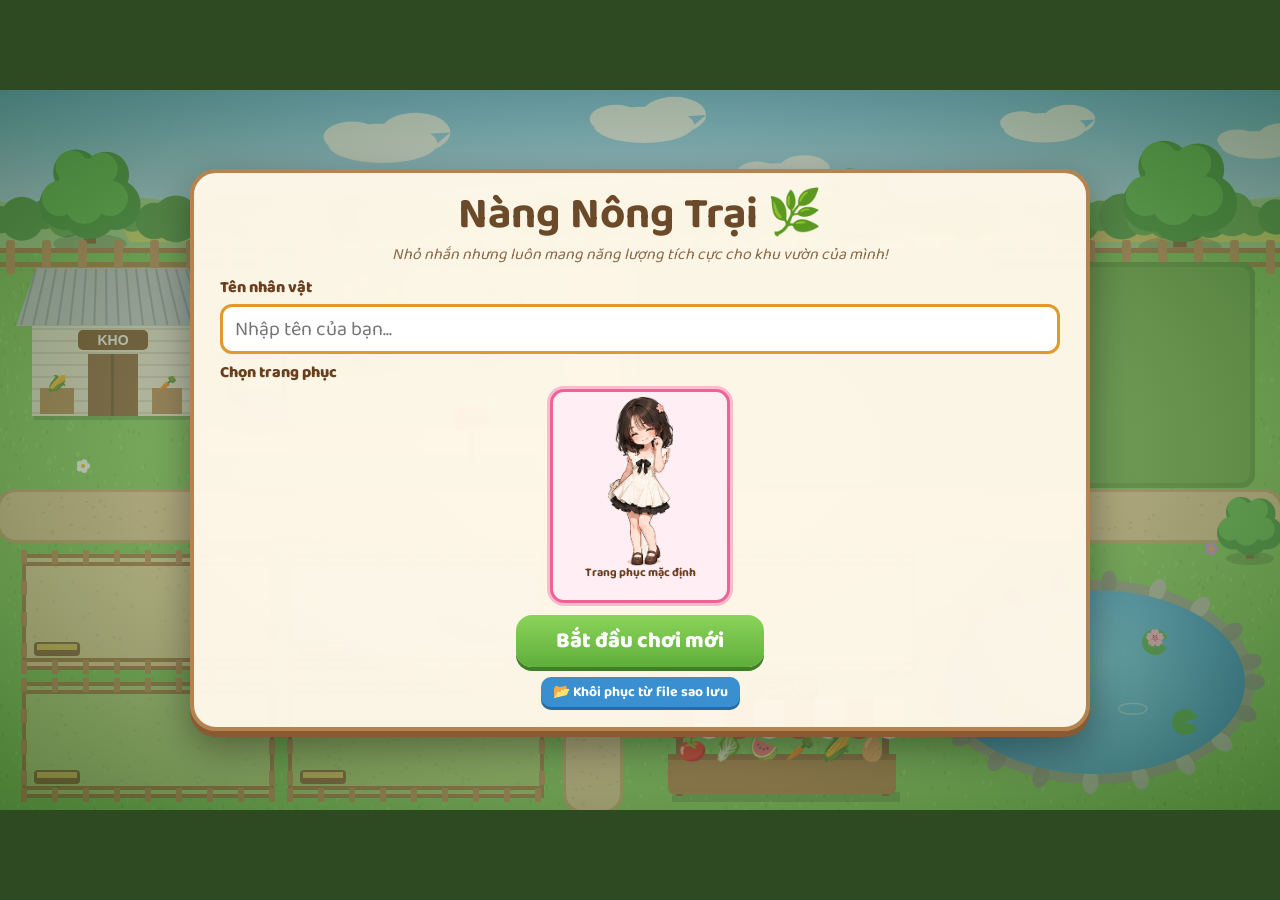
==== index.html @ 2d8ba2dc "Chuyển coop sang Supabase (v1.5.1) Firebase không tạo được (Google không xác minh được danh tính) nê" ====
<!doctype html>
<html lang="vi">
<head>
<meta charset="utf-8">
<meta name="viewport" content="width=device-width, initial-scale=1, maximum-scale=1, user-scalable=no, viewport-fit=cover">
<meta name="mobile-web-app-capable" content="yes">
<meta name="apple-mobile-web-app-capable" content="yes">
<meta name="theme-color" content="#2d4a22">
<title>Nàng Nông Trại</title>
<link rel="preconnect" href="https://fonts.googleapis.com">
<link href="https://fonts.googleapis.com/css2?family=Baloo+2:wght@500;700;800&display=swap" rel="stylesheet">
<!-- ?v= đổi mỗi lần cập nhật để trình duyệt tải bản mới thay vì dùng bản cũ trong bộ nhớ đệm -->
<link rel="stylesheet" href="style.css?v=1.5.1">
</head>
<body>
<div id="stage">
  <canvas id="game" width="1280" height="720"></canvas>

  <!-- Bảng thông tin góc trái trên -->
  <div id="hud" class="hidden">
    <div id="hudAvatar"><canvas id="avatarCv" width="72" height="72"></canvas></div>
    <div class="hud-info">
      <div class="hud-name"><span id="hudName">Tên</span><button id="btnRename" title="Đổi tên / trang phục">✎</button></div>
      <div class="hud-lv"><span id="hudLv">Lv 1</span><div class="xpbar"><i id="hudXp"></i></div><span id="hudXpText">0/40</span></div>
      <div class="hud-water" id="hudWaterRow">💧 Nước: <b id="hudWater">2.00</b> / 2.00 m³</div>
      <div class="hud-time">🕖 <span id="hudTime">07:00</span> · Ngày <span id="hudDay">1</span></div>
    </div>
  </div>
  <div id="moneyPill" class="hidden">💰 <span id="hudMoney">0đ</span></div>

  <!-- Nút góc phải -->
  <div id="topBtns" class="hidden">
    <button class="rbtn" id="btnOrders" title="Đơn hàng">✉️<span class="badge" id="ordersBadge">0</span><small>Đơn hàng</small></button>
    <button class="rbtn" id="btnShop" title="Cửa hàng">🏪<small>Cửa hàng</small></button>
    <button class="rbtn" id="btnInv" title="Kho">📦<small>Kho</small></button>
    <button class="rbtn" id="btnMenu" title="Menu">☰<small>Menu</small></button>
  </div>
  <div id="tracker" class="hidden">
    <div class="trk-head" title="Kéo để di chuyển · lăn chuột hoặc chụm 2 ngón để phóng to/thu nhỏ">
      <span class="trk-grip">⠿</span><span id="trkTitle">📋 Đơn đang làm</span>
      <button data-trk="minus" title="Thu nhỏ">−</button><button data-trk="plus" title="Phóng to">+</button><button data-trk="fold" title="Thu gọn / mở rộng">▾</button>
    </div>
    <div id="trkList"></div>
  </div>

  <!-- Thanh công cụ -->
  <div id="toolbar" class="hidden">
    <button class="tool" data-tool="hand">✋<small>Tay</small></button>
    <button class="tool" data-tool="seed"><span id="toolSeedIcon">🌱</span><small id="toolSeedName">Gieo hạt</small></button>
    <button class="tool" data-tool="water">💧<small>Tưới</small></button>
    <button class="tool" data-tool="fert">🧪<small id="toolFertName">Phân x2</small></button>
    <button class="tool" data-tool="harvest">🧺<small>Thu hoạch</small></button>
  </div>

  <!-- Zoom vào nhân vật -->
  <div id="zoomCtl" class="hidden">
    <button data-zoom="in" title="Phóng to (phím +)">＋</button>
    <span id="zoomLbl">1.0x</span>
    <button data-zoom="out" title="Thu nhỏ (phím −)">－</button>
    <button data-zoom="toggle" title="Bật/tắt zoom vào nhân vật (phím 0 để về 1x)">🔍</button>
  </div>

  <div id="toasts"></div>
  <input type="file" id="restoreFile" accept=".json,application/json,.txt" class="hidden">

  <!-- Hộp thoại -->
  <div id="modalBg" class="hidden">
    <div id="modal">
      <div id="modalHead"><h2 id="modalTitle"></h2><button id="modalClose" data-action="close">✕</button></div>
      <div id="modalBody"></div>
    </div>
  </div>

  <!-- Màn hình bắt đầu -->
  <div id="start">
    <div class="start-card">
      <h1>Nàng Nông Trại <span>🌿</span></h1>
      <p class="sub">Nhỏ nhắn nhưng luôn mang năng lượng tích cực cho khu vườn của mình!</p>
      <div id="continueBox"></div>
      <label class="lbl">Tên nhân vật</label>
      <input id="startName" maxlength="16" placeholder="Nhập tên của bạn..." autocomplete="off">
      <label class="lbl">Chọn trang phục</label>
      <div id="startOutfits" class="outfits"></div>
      <button id="btnStart" class="big">Bắt đầu chơi mới</button>
      <div style="margin-top:8px"><button class="btn blue" id="btnRestoreStart">📂 Khôi phục từ file sao lưu</button></div>
    </div>
  </div>
</div>
<!-- Nhắc xoay ngang trên điện thoại -->
<div id="rotate" class="hidden">
  <div class="rot-ic">📱↻</div>
  <p>Hãy xoay ngang điện thoại để chơi nhé!</p>
  <button class="big" id="btnFullscreen">⛶ Toàn màn hình &amp; xoay ngang</button>
</div>
<script src="game.js?v=1.5.1"></script>
<script src="supabase-config.js?v=1.5.1"></script>
<script src="coop.js?v=1.5.1"></script>
</body>
</html>
---- style.css ----
* { box-sizing: border-box; }
html, body { margin: 0; height: 100%; background: #2d4a22; overflow: hidden; }
body { font-family: 'Baloo 2', 'Segoe UI', Tahoma, sans-serif; color: #4a3220; user-select: none; }
button { font-family: inherit; cursor: pointer; }
.hidden { display: none !important; }

#stage { position: absolute; width: 1280px; height: 720px; transform-origin: 0 0; overflow: hidden; }
#game { position: absolute; inset: 0; display: block; }

/* ---------- HUD trái trên ---------- */
#hud {
  position: absolute; left: 10px; top: 10px; display: flex; gap: 10px; align-items: center;
  background: rgba(255, 250, 238, .93); border: 3px solid #b5834f; border-radius: 18px;
  padding: 8px 14px 8px 8px; box-shadow: 0 4px 0 #8a5a33, 0 6px 14px rgba(0,0,0,.25);
}
#hudAvatar { width: 72px; height: 72px; border-radius: 50%; overflow: hidden; border: 3px solid #f2a7b8; background: #ffe9ef; }
.hud-info { display: flex; flex-direction: column; line-height: 1.15; min-width: 190px; }
.hud-name { font-size: 20px; font-weight: 800; color: #6b3f1d; display: flex; align-items: center; gap: 6px; }
.hud-name button { border: none; background: #f6d9a8; border-radius: 8px; font-size: 13px; padding: 0 6px; color: #6b3f1d; }
.hud-lv { display: flex; align-items: center; gap: 6px; font-size: 14px; font-weight: 700; }
#hudLv { background: #7fbf4d; color: #fff; border-radius: 8px; padding: 0 7px; }
.xpbar { width: 90px; height: 9px; background: #e8dcc5; border-radius: 6px; overflow: hidden; }
.xpbar i { display: block; height: 100%; width: 0; background: linear-gradient(90deg, #ffd34d, #ff9f2e); }
#hudXpText { font-size: 11px; color: #8a6a4a; }
.hud-water { font-size: 14px; font-weight: 600; }
.hud-water.low b { color: #d63a2f; }
.hud-water.low { animation: blink 1s infinite; }
@keyframes blink { 50% { opacity: .55; } }
.hud-time { font-size: 12px; color: #7a5a3a; }

#moneyPill {
  position: absolute; left: 340px; top: 14px; background: rgba(255,250,238,.93); border: 3px solid #b5834f;
  border-radius: 14px; padding: 2px 14px; font-size: 18px; font-weight: 800; color: #6b3f1d; box-shadow: 0 3px 0 #8a5a33;
}

/* ---------- Nút phải ---------- */
#topBtns { position: absolute; right: 10px; top: 10px; display: flex; gap: 8px; }
.rbtn {
  position: relative; width: 68px; height: 64px; border-radius: 16px; border: 3px solid #fff;
  background: linear-gradient(#5fb8f0, #3a8fd0); font-size: 26px; color: #fff; line-height: 1;
  box-shadow: 0 4px 0 #2a6aa0, 0 6px 10px rgba(0,0,0,.25); display: flex; flex-direction: column; align-items: center; justify-content: center;
}
.rbtn small { font-size: 11px; font-weight: 700; margin-top: 3px; }
.rbtn:active { transform: translateY(2px); box-shadow: 0 2px 0 #2a6aa0; }
.badge {
  position: absolute; top: -8px; right: -8px; min-width: 24px; height: 24px; border-radius: 12px; background: #e53935;
  color: #fff; font-size: 14px; font-weight: 800; border: 2px solid #fff; display: flex; align-items: center; justify-content: center;
}
.badge.zero { display: none; }

#tracker {
  position: absolute; left: 1040px; top: 86px; width: 236px; transform-origin: 0 0; z-index: 5;
  background: rgba(255,250,238,.55); border: 2px solid rgba(181,131,79,.7); border-radius: 14px; padding: 4px; box-shadow: 0 4px 12px rgba(0,0,0,.18);
}
#tracker.empty { display: none; }
.trk-head {
  display: flex; align-items: center; gap: 4px; background: linear-gradient(#ffd98a, #f5bf5c); border-radius: 10px; padding: 2px 4px 2px 6px;
  cursor: grab; touch-action: none; font-weight: 800; font-size: 13px; color: #6b3f1d;
}
.trk-head:active { cursor: grabbing; }
.trk-grip { opacity: .6; font-size: 15px; }
#trkTitle { flex: 1; white-space: nowrap; overflow: hidden; text-overflow: ellipsis; }
.trk-head button { width: 24px; height: 22px; border: none; border-radius: 7px; background: #fff6e4; color: #6b3f1d; font-weight: 800; font-size: 15px; line-height: 1; padding: 0; }
#trkList { display: flex; flex-direction: column; gap: 5px; margin-top: 5px; max-height: 420px; overflow-y: auto; touch-action: pan-y; }
#tracker.folded #trkList { display: none; }
.trk {
  background: rgba(255,250,238,.93); border: 2px solid #b5834f; border-radius: 12px; padding: 4px 8px; font-size: 12px; cursor: pointer;
  box-shadow: 0 2px 0 #8a5a33;
}
.trk b { font-size: 13px; color: #6b3f1d; }
.trk .items { font-size: 13px; }
.trk.ok { border-color: #4caf50; background: rgba(232,255,225,.95); }
.trk.late { border-color: #e53935; background: rgba(255,235,232,.95); }

/* ---------- Toolbar ---------- */
#toolbar {
  position: absolute; right: 8px; bottom: 8px; display: flex; gap: 6px;
  background: rgba(255,250,238,.9); border: 3px solid #b5834f; border-radius: 18px; padding: 6px 10px; box-shadow: 0 4px 0 #8a5a33;
}
.tool {
  width: 68px; height: 56px; border-radius: 12px; border: 2px solid #d8bf95; background: #fff6e4; font-size: 24px; line-height: 1;
  display: flex; flex-direction: column; align-items: center; justify-content: center; color: #6b3f1d;
}
.tool small { font-size: 11px; font-weight: 700; margin-top: 3px; white-space: nowrap; overflow: hidden; max-width: 72px; }
.tool.active { background: #ffd879; border-color: #e09a2c; box-shadow: inset 0 -3px 0 #e09a2c; }

/* ---------- Zoom ---------- */
#zoomCtl {
  position: absolute; left: 10px; top: 380px; transform: translateY(-50%); display: flex; flex-direction: column; align-items: center; gap: 4px;
  background: rgba(255,250,238,.88); border: 3px solid #b5834f; border-radius: 16px; padding: 5px; box-shadow: 0 3px 0 #8a5a33; z-index: 4;
}
#zoomCtl button {
  width: 40px; height: 36px; border: 2px solid #d8bf95; border-radius: 10px; background: #fff6e4; color: #6b3f1d; font-size: 20px; font-weight: 800; line-height: 1; padding: 0;
}
#zoomCtl button:active { transform: translateY(1px); background: #ffd879; }
#zoomLbl { font-size: 12px; font-weight: 800; color: #6b3f1d; }

/* ---------- Toast ---------- */
#toasts { position: absolute; left: 50%; top: 90px; transform: translateX(-50%); display: flex; flex-direction: column; align-items: center; gap: 6px; pointer-events: none; }
.toast {
  background: rgba(60,40,20,.88); color: #fff; padding: 6px 16px; border-radius: 20px; font-size: 16px; font-weight: 600;
  animation: tin .25s ease-out, tout .4s ease-in 2.6s forwards;
}
.toast.good { background: rgba(46,125,50,.92); }
.toast.bad { background: rgba(198,40,40,.92); }
.toast.big { font-size: 22px; padding: 10px 26px; background: linear-gradient(90deg, #ff9f2e, #f06292); }
@keyframes tin { from { opacity: 0; transform: translateY(-10px); } }
@keyframes tout { to { opacity: 0; transform: translateY(-10px); } }

/* ---------- Modal ---------- */
#modalBg { position: absolute; inset: 0; background: rgba(30,20,10,.45); display: flex; align-items: center; justify-content: center; z-index: 20; }
#modal {
  width: 720px; max-height: 640px; background: #fff8ea; border: 4px solid #b5834f; border-radius: 22px; box-shadow: 0 6px 0 #8a5a33, 0 12px 30px rgba(0,0,0,.4);
  display: flex; flex-direction: column; overflow: hidden;
}
#modal.narrow { width: 480px; }
#modalHead { display: flex; align-items: center; justify-content: space-between; background: linear-gradient(#ffd98a, #f5bf5c); padding: 6px 14px; border-bottom: 3px solid #b5834f; }
#modalHead h2 { margin: 0; font-size: 24px; color: #6b3f1d; }
#modalClose { border: none; background: #e57373; color: #fff; font-size: 18px; width: 34px; height: 34px; border-radius: 50%; box-shadow: 0 2px 0 #b04545; }
#modalBody { padding: 14px 18px; overflow-y: auto; font-size: 15px; }
#modalBody h3 { margin: 6px 0; color: #6b3f1d; }

.tabs { display: flex; gap: 6px; margin-bottom: 10px; flex-wrap: wrap; }
.tabs button { border: 2px solid #d8bf95; background: #fff; border-radius: 10px; padding: 3px 12px; font-size: 15px; font-weight: 700; color: #6b3f1d; }
.tabs button.on { background: #ffd879; border-color: #e09a2c; }

.grid { display: grid; grid-template-columns: repeat(3, 1fr); gap: 8px; }
.card {
  background: #fff; border: 2px solid #e6d3b0; border-radius: 14px; padding: 8px; display: flex; flex-direction: column; align-items: center; text-align: center; gap: 2px;
}
.card .ic { font-size: 34px; line-height: 1.1; }
.card .nm { font-weight: 800; color: #6b3f1d; }
.card .meta { font-size: 12px; color: #7a5a3a; line-height: 1.3; }
.card.locked { opacity: .5; filter: grayscale(.7); }
.card.sel { border-color: #e09a2c; background: #fff3d2; }

.btn { border: none; border-radius: 10px; padding: 4px 12px; font-size: 14px; font-weight: 700; color: #fff; background: #4caf50; box-shadow: 0 3px 0 #2e7d32; margin: 2px; }
.btn:disabled { background: #bbb; box-shadow: 0 3px 0 #999; cursor: not-allowed; }
.btn.orange { background: #ff9f2e; box-shadow: 0 3px 0 #c56f10; }
.btn.red { background: #e53935; box-shadow: 0 3px 0 #a82320; }
.btn.blue { background: #3a8fd0; box-shadow: 0 3px 0 #2a6aa0; }
.btn:active:not(:disabled) { transform: translateY(2px); box-shadow: none; }

.row { display: flex; align-items: center; gap: 10px; }
.list .item { display: flex; align-items: center; gap: 10px; background: #fff; border: 2px solid #e6d3b0; border-radius: 12px; padding: 6px 10px; margin-bottom: 6px; }
.list .item .ic { font-size: 30px; width: 40px; text-align: center; }
.list .item .grow { flex: 1; }
.muted { color: #8a6a4a; font-size: 13px; }

.order { background: #fff; border: 2px solid #e6d3b0; border-radius: 14px; padding: 8px 12px; margin-bottom: 8px; }
.order.ok { border-color: #4caf50; }
.order.late { border-color: #e53935; }
.order .hd { display: flex; justify-content: space-between; font-weight: 800; color: #6b3f1d; }
.order .its { display: flex; gap: 12px; flex-wrap: wrap; margin: 4px 0; }
.order .its span { background: #fff6e4; border-radius: 8px; padding: 0 8px; }
.order .its span.have { background: #dff3d6; }

/* Hoá đơn */
.invoice { background: #fff; border: 2px dashed #b5834f; border-radius: 10px; padding: 12px 16px; font-size: 14px; }
.invoice h3 { text-align: center; margin: 0; font-size: 20px; letter-spacing: 1px; }
.invoice .c { text-align: center; }
.invoice table { width: 100%; border-collapse: collapse; margin: 8px 0; }
.invoice th, .invoice td { padding: 3px 4px; border-bottom: 1px solid #eadbc0; }
.invoice th { text-align: left; background: #fff3d2; }
.invoice td.r, .invoice th.r { text-align: right; }
.invoice .sum td { border: none; }
.invoice .total td { font-size: 17px; font-weight: 800; color: #2e7d32; border-top: 2px solid #b5834f; }
.invoice .pen td { color: #c62828; }

/* ---------- Start ---------- */
#start {
  position: absolute; inset: 0; z-index: 30; display: flex; align-items: center; justify-content: center;
  background: radial-gradient(ellipse at center, rgba(255,248,234,.35), rgba(40,70,30,.6));
}
.start-card {
  width: 900px; background: rgba(255,248,234,.97); border: 4px solid #b5834f; border-radius: 26px; padding: 18px 26px;
  box-shadow: 0 6px 0 #8a5a33, 0 16px 40px rgba(0,0,0,.4); text-align: center;
}
.start-card h1 { margin: 0; font-size: 44px; color: #6b4a2a; line-height: 1.1; }
.start-card h1 span { color: #7fa34d; }
.start-card .sub { margin: 2px 0 8px; color: #8a6a4a; font-style: italic; }
.lbl { display: block; font-weight: 800; color: #6b3f1d; margin: 6px 0 4px; text-align: left; }
#startName, .inp {
  width: 100%; font: inherit; font-size: 20px; padding: 6px 12px; border-radius: 12px; border: 3px solid #d8bf95; background: #fff; color: #4a3220; outline: none;
}
#startName:focus, .inp:focus { border-color: #e09a2c; }
.outfits { display: grid; grid-template-columns: repeat(7, 1fr); gap: 8px; }
.outfit {
  background: #fff; border: 3px solid #e6d3b0; border-radius: 14px; padding: 4px; cursor: pointer; display: flex; flex-direction: column; align-items: center;
}
.outfit img { height: 170px; object-fit: contain; }
.outfit span { font-size: 12px; font-weight: 700; color: #6b3f1d; line-height: 1.2; min-height: 30px; }
.outfit.sel { border-color: #f06292; background: #ffeef3; box-shadow: 0 0 0 3px #f8bbd0; }
.big { margin-top: 12px; font-size: 22px; font-weight: 800; padding: 8px 40px; border-radius: 16px; border: none; color: #fff; background: linear-gradient(#8bd45a, #5fae3a); box-shadow: 0 4px 0 #3f7f26; }
.big.alt { background: linear-gradient(#ffc061, #ff9f2e); box-shadow: 0 4px 0 #c56f10; }
#continueBox { margin-bottom: 4px; }
.help p { margin: 4px 0; }

/* ---------- Điện thoại ---------- */
#game, #stage { touch-action: none; }
body.mobile #hud { transform: scale(1.45); transform-origin: 0 0; }
body.mobile #moneyPill { left: 462px; transform: scale(1.35); transform-origin: 0 0; }
body.mobile #topBtns { transform: scale(1.4); transform-origin: 100% 0; }
body.mobile #zoomCtl { transform: translateY(-50%) scale(1.4); transform-origin: 0 50%; }
body.mobile #toolbar { transform: scale(1.45); transform-origin: 100% 100%; }
body.mobile #toasts { transform: translateX(-50%) scale(1.35); transform-origin: 50% 0; top: 150px; }
body.mobile #modal { transform: scale(1.25); max-height: 560px; }
body.mobile #modal.narrow { transform: scale(1.3); }
body.mobile .start-card { transform: scale(1.25); }
body.mobile .outfit img { height: 125px; }
body.mobile .trk-head button { width: 30px; height: 28px; font-size: 18px; }
body.mobile .btn { padding: 6px 14px; }

#rotate {
  position: fixed; inset: 0; z-index: 100; background: #2d4a22; color: #fff8ea; display: flex; flex-direction: column;
  align-items: center; justify-content: center; text-align: center; padding: 24px; font-size: 20px;
}
#rotate .rot-ic { font-size: 64px; animation: rot 2s ease-in-out infinite; }
@keyframes rot { 50% { transform: rotate(-90deg); } }
#rotate .big { font-size: 18px; padding: 10px 22px; }
.toggle { display: flex; align-items: center; justify-content: space-between; background: #fff; border: 2px solid #e6d3b0; border-radius: 12px; padding: 6px 12px; margin-bottom: 6px; }

/* ---------- Coop: ghé thăm nông trại bạn ---------- */
#coopBanner {
  position: absolute; left: 50%; top: 84px; transform: translateX(-50%); z-index: 6; display: flex; align-items: center; gap: 8px;
  background: rgba(255,244,229,.96); border: 3px solid #ffb74d; border-radius: 16px; padding: 4px 8px 4px 14px; font-size: 15px; color: #6b3f1d;
  box-shadow: 0 3px 0 #c56f10; white-space: nowrap;
}
body.mobile #coopBanner { transform: translateX(-50%) scale(1.3); transform-origin: 50% 0; top: 140px; }
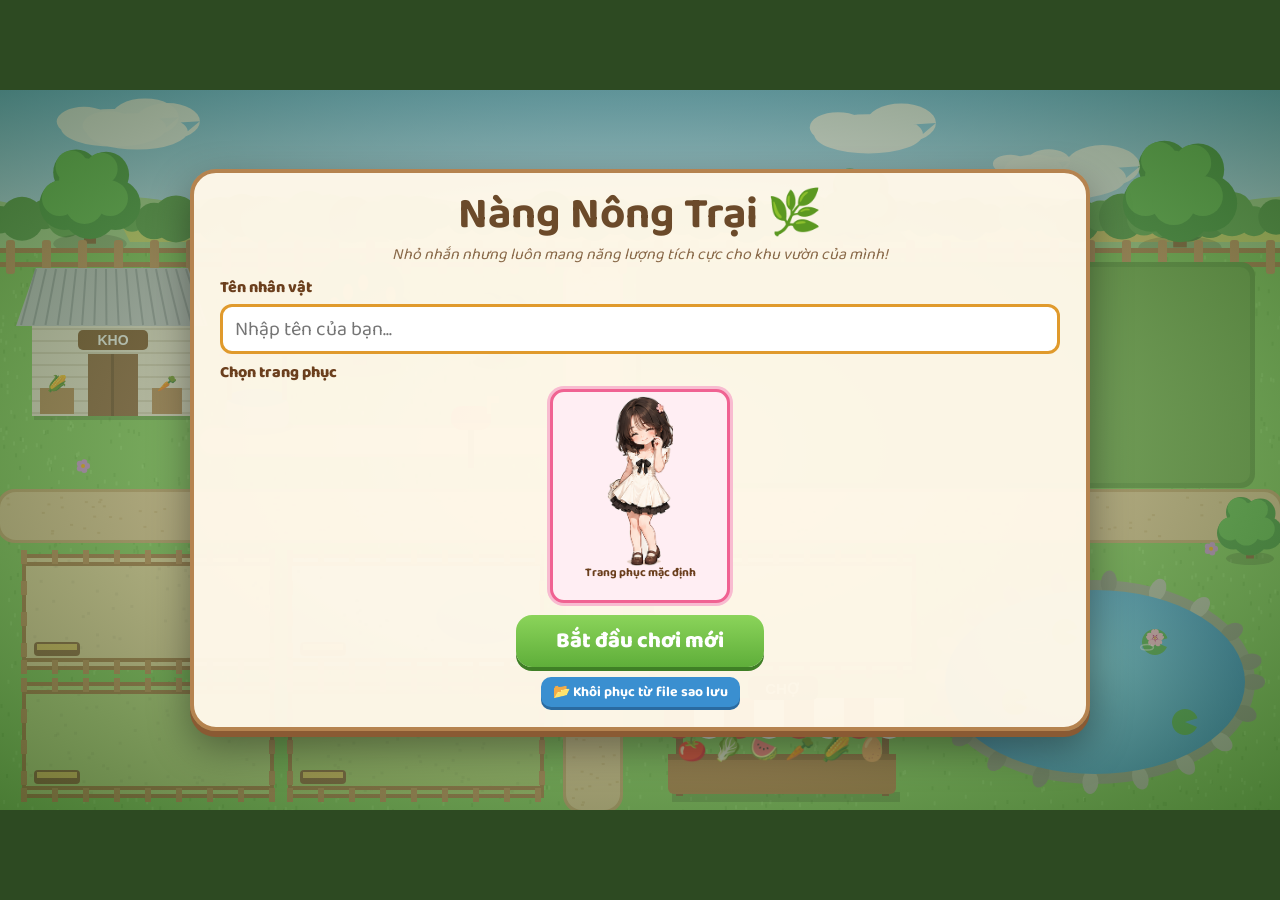
==== commit dd993970: "Bật coop: kết nối dự án Supabase (v1.5.2) Co-Authored-By: Claude Opus 5.5 <noreply@anthropic.com>" ====
--- a/index.html
+++ b/index.html
@@ -10,7 +10,7 @@
 <link rel="preconnect" href="https://fonts.googleapis.com">
 <link href="https://fonts.googleapis.com/css2?family=Baloo+2:wght@500;700;800&display=swap" rel="stylesheet">
 <!-- ?v= đổi mỗi lần cập nhật để trình duyệt tải bản mới thay vì dùng bản cũ trong bộ nhớ đệm -->
-<link rel="stylesheet" href="style.css?v=1.5.1">
+<link rel="stylesheet" href="style.css?v=1.5.2">
 </head>
 <body>
 <div id="stage">
@@ -92,8 +92,8 @@
   <p>Hãy xoay ngang điện thoại để chơi nhé!</p>
   <button class="big" id="btnFullscreen">⛶ Toàn màn hình &amp; xoay ngang</button>
 </div>
-<script src="game.js?v=1.5.1"></script>
-<script src="supabase-config.js?v=1.5.1"></script>
-<script src="coop.js?v=1.5.1"></script>
+<script src="game.js?v=1.5.2"></script>
+<script src="supabase-config.js?v=1.5.2"></script>
+<script src="coop.js?v=1.5.2"></script>
 </body>
 </html>
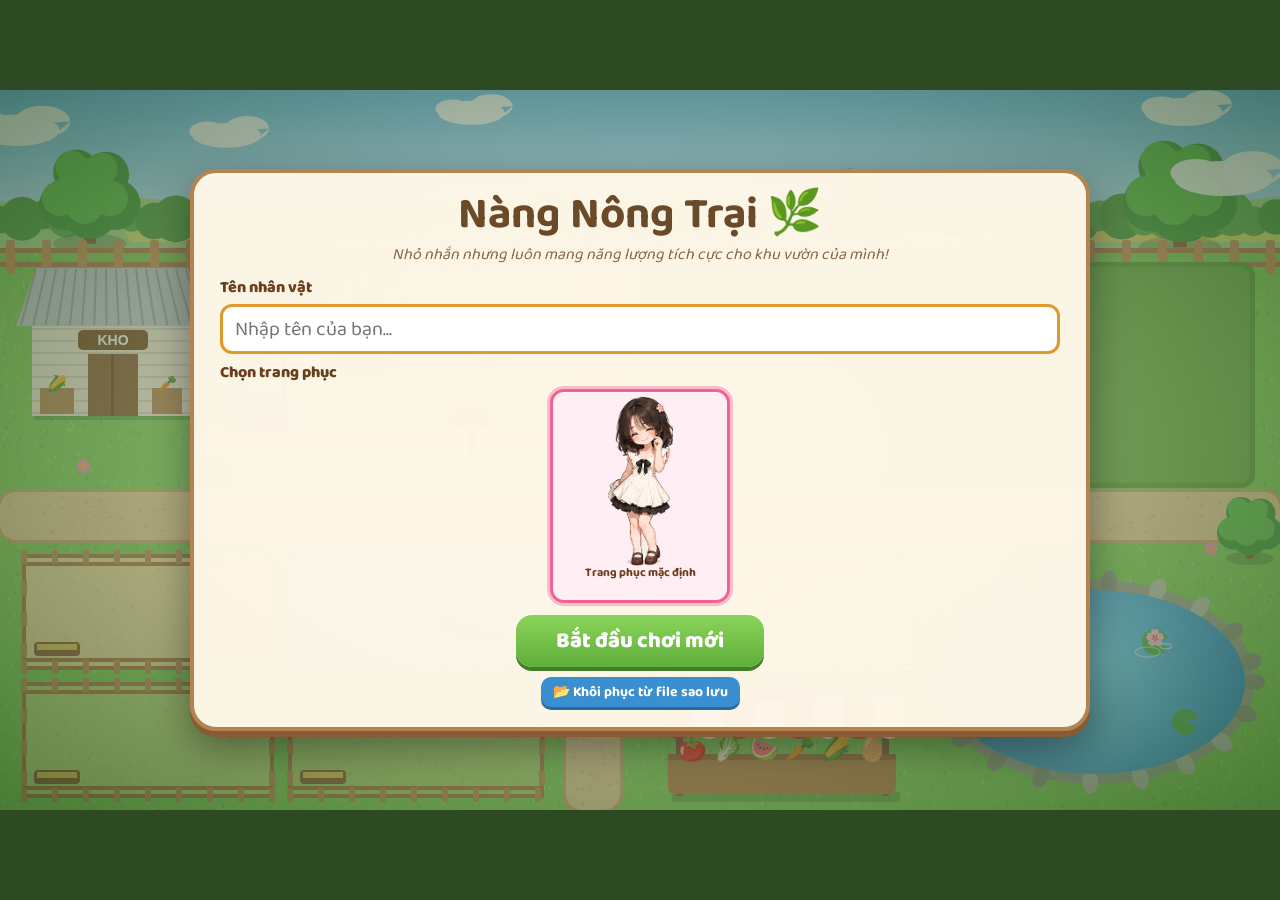
==== commit 1aaeb89b: "Thu hoạch một lần gặt hết mọi ô đã chín (v1.5.3) Co-Authored-By: Claude Opus 5.5 <noreply@anthropic." ====
--- a/index.html
+++ b/index.html
@@ -10,7 +10,7 @@
 <link rel="preconnect" href="https://fonts.googleapis.com">
 <link href="https://fonts.googleapis.com/css2?family=Baloo+2:wght@500;700;800&display=swap" rel="stylesheet">
 <!-- ?v= đổi mỗi lần cập nhật để trình duyệt tải bản mới thay vì dùng bản cũ trong bộ nhớ đệm -->
-<link rel="stylesheet" href="style.css?v=1.5.2">
+<link rel="stylesheet" href="style.css?v=1.5.3">
 </head>
 <body>
 <div id="stage">
@@ -92,8 +92,8 @@
   <p>Hãy xoay ngang điện thoại để chơi nhé!</p>
   <button class="big" id="btnFullscreen">⛶ Toàn màn hình &amp; xoay ngang</button>
 </div>
-<script src="game.js?v=1.5.2"></script>
-<script src="supabase-config.js?v=1.5.2"></script>
-<script src="coop.js?v=1.5.2"></script>
+<script src="game.js?v=1.5.3"></script>
+<script src="supabase-config.js?v=1.5.3"></script>
+<script src="coop.js?v=1.5.3"></script>
 </body>
 </html>
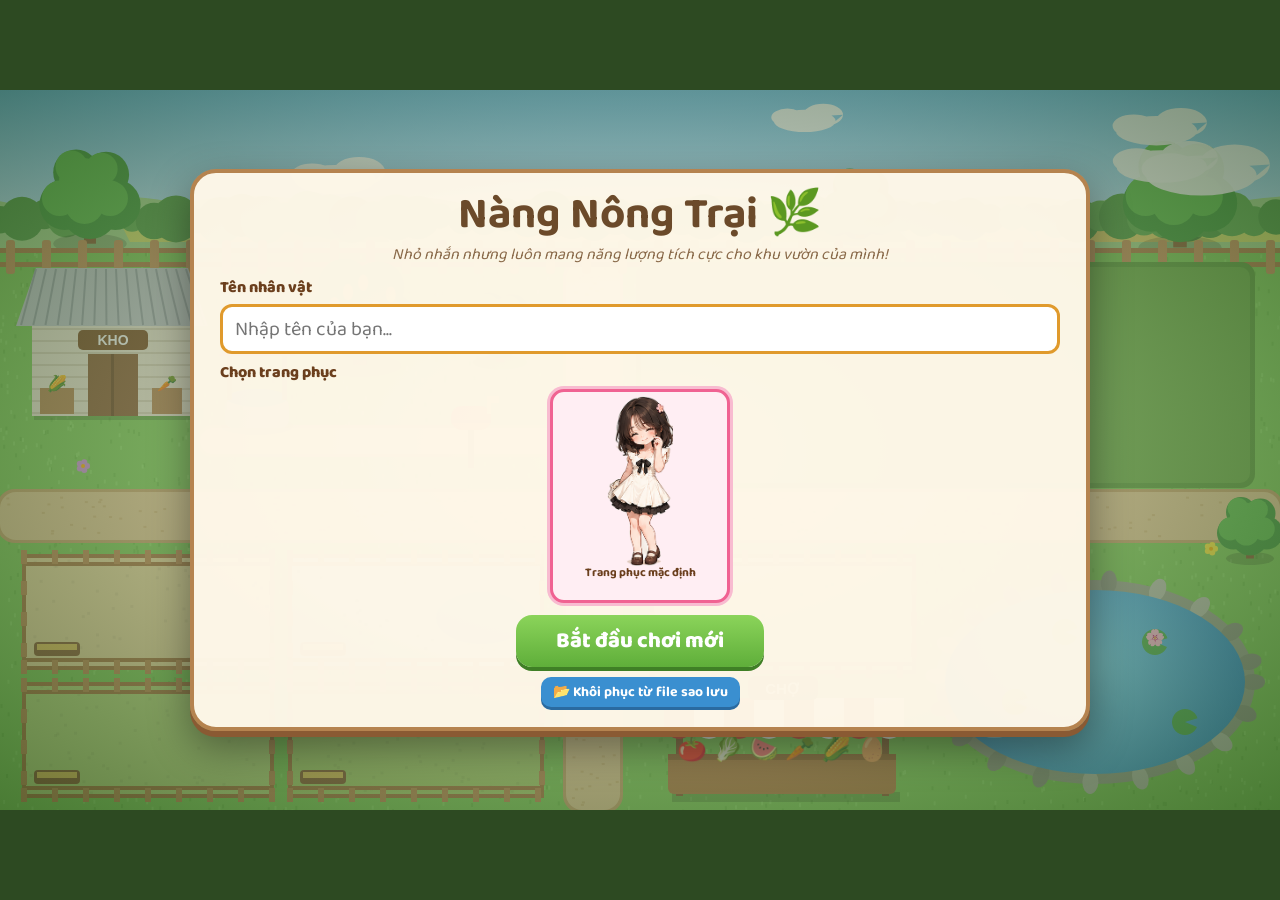
==== commit a5b24df4: "Thêm câu cá ở ao (v1.6.0) - Mini-game: quăng câu, chờ phao chìm hiện ❗, bấm ao / Space để giật - 9 l" ====
--- a/index.html
+++ b/index.html
@@ -10,7 +10,7 @@
 <link rel="preconnect" href="https://fonts.googleapis.com">
 <link href="https://fonts.googleapis.com/css2?family=Baloo+2:wght@500;700;800&display=swap" rel="stylesheet">
 <!-- ?v= đổi mỗi lần cập nhật để trình duyệt tải bản mới thay vì dùng bản cũ trong bộ nhớ đệm -->
-<link rel="stylesheet" href="style.css?v=1.5.3">
+<link rel="stylesheet" href="style.css?v=1.6.0">
 </head>
 <body>
 <div id="stage">
@@ -92,8 +92,8 @@
   <p>Hãy xoay ngang điện thoại để chơi nhé!</p>
   <button class="big" id="btnFullscreen">⛶ Toàn màn hình &amp; xoay ngang</button>
 </div>
-<script src="game.js?v=1.5.3"></script>
-<script src="supabase-config.js?v=1.5.3"></script>
-<script src="coop.js?v=1.5.3"></script>
+<script src="game.js?v=1.6.0"></script>
+<script src="supabase-config.js?v=1.6.0"></script>
+<script src="coop.js?v=1.6.0"></script>
 </body>
 </html>
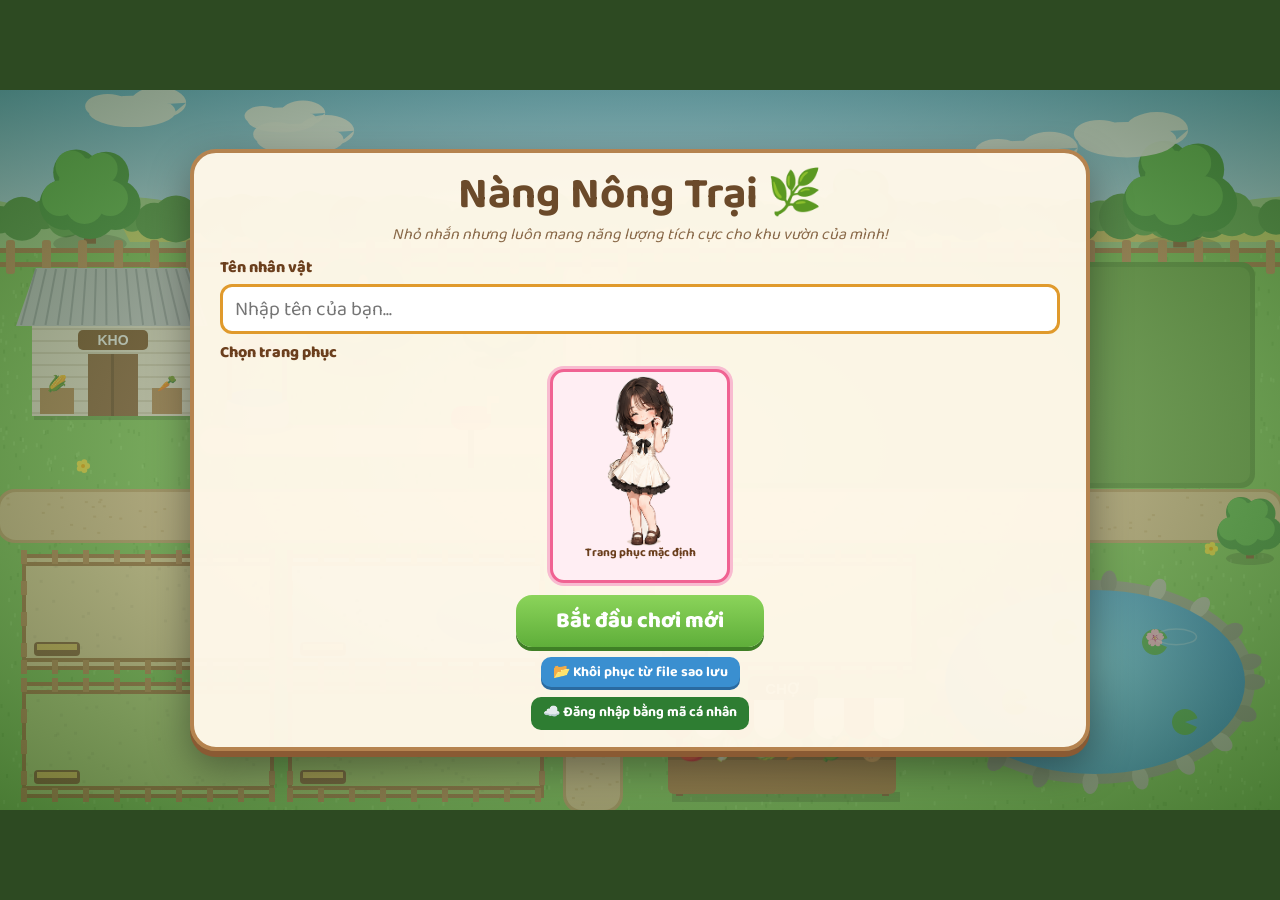
==== commit 6da5b20d: "Thêm con sứa và mã cá nhân lưu game lên mây (v1.7.0) - Con sứa: loài mới ở ao (cấp 6, 15.000đ) - Mã " ====
--- a/index.html
+++ b/index.html
@@ -10,7 +10,7 @@
 <link rel="preconnect" href="https://fonts.googleapis.com">
 <link href="https://fonts.googleapis.com/css2?family=Baloo+2:wght@500;700;800&display=swap" rel="stylesheet">
 <!-- ?v= đổi mỗi lần cập nhật để trình duyệt tải bản mới thay vì dùng bản cũ trong bộ nhớ đệm -->
-<link rel="stylesheet" href="style.css?v=1.6.0">
+<link rel="stylesheet" href="style.css?v=1.7.0">
 </head>
 <body>
 <div id="stage">
@@ -92,8 +92,9 @@
   <p>Hãy xoay ngang điện thoại để chơi nhé!</p>
   <button class="big" id="btnFullscreen">⛶ Toàn màn hình &amp; xoay ngang</button>
 </div>
-<script src="game.js?v=1.6.0"></script>
-<script src="supabase-config.js?v=1.6.0"></script>
-<script src="coop.js?v=1.6.0"></script>
+<script src="game.js?v=1.7.0"></script>
+<script src="supabase-config.js?v=1.7.0"></script>
+<script src="coop.js?v=1.7.0"></script>
+<script src="account.js?v=1.7.0"></script>
 </body>
 </html>
--- a/style.css
+++ b/style.css
@@ -96,7 +96,7 @@
 #zoomLbl { font-size: 12px; font-weight: 800; color: #6b3f1d; }
 
 /* ---------- Toast ---------- */
-#toasts { position: absolute; left: 50%; top: 90px; transform: translateX(-50%); display: flex; flex-direction: column; align-items: center; gap: 6px; pointer-events: none; }
+#toasts { position: absolute; z-index: 50; left: 50%; top: 90px; transform: translateX(-50%); display: flex; flex-direction: column; align-items: center; gap: 6px; pointer-events: none; }
 .toast {
   background: rgba(60,40,20,.88); color: #fff; padding: 6px 16px; border-radius: 20px; font-size: 16px; font-weight: 600;
   animation: tin .25s ease-out, tout .4s ease-in 2.6s forwards;
@@ -108,7 +108,7 @@
 @keyframes tout { to { opacity: 0; transform: translateY(-10px); } }
 
 /* ---------- Modal ---------- */
-#modalBg { position: absolute; inset: 0; background: rgba(30,20,10,.45); display: flex; align-items: center; justify-content: center; z-index: 20; }
+#modalBg { position: absolute; inset: 0; background: rgba(30,20,10,.45); display: flex; align-items: center; justify-content: center; z-index: 35; }
 #modal {
   width: 720px; max-height: 640px; background: #fff8ea; border: 4px solid #b5834f; border-radius: 22px; box-shadow: 0 6px 0 #8a5a33, 0 12px 30px rgba(0,0,0,.4);
   display: flex; flex-direction: column; overflow: hidden;
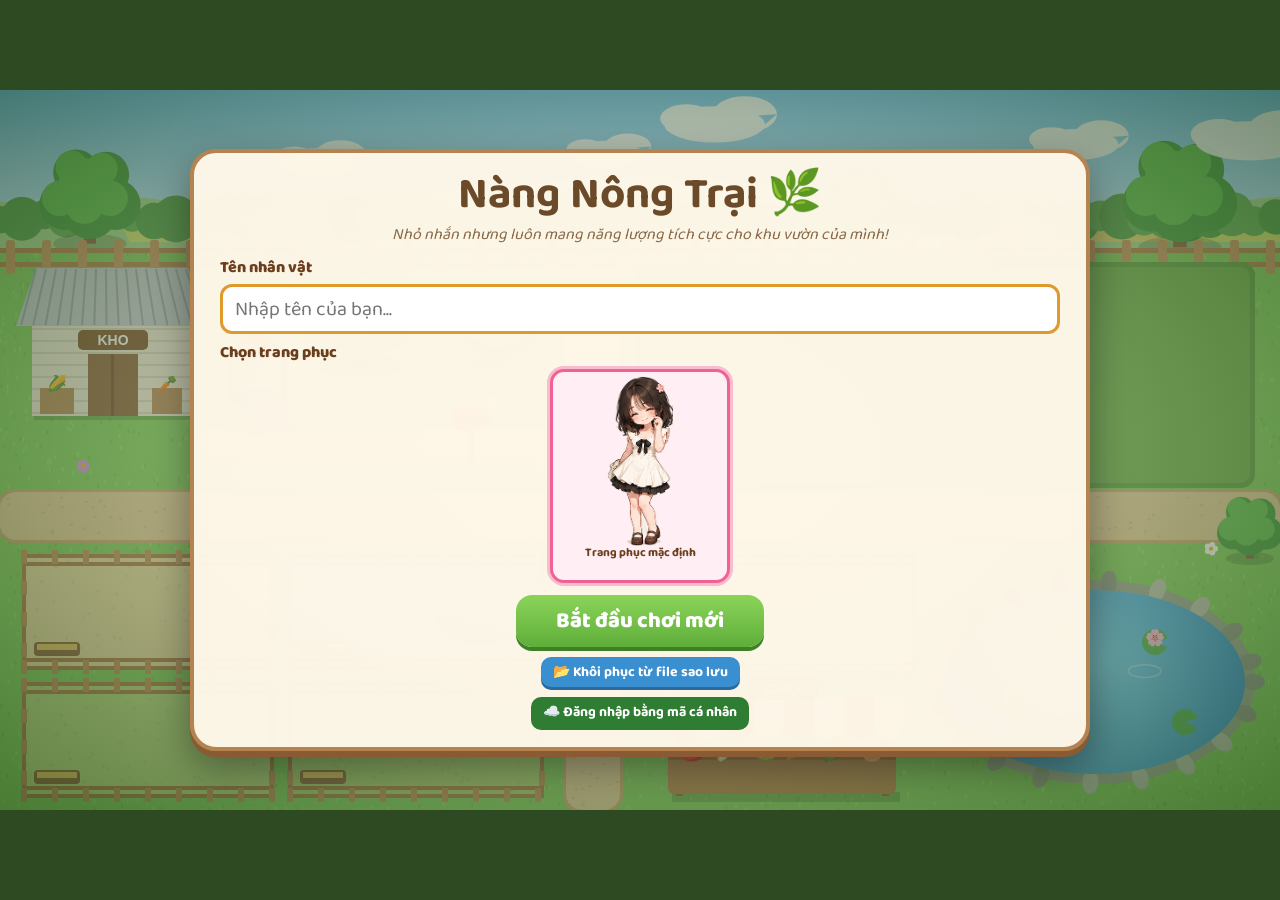
==== commit 27e1fd93: "Hoạt ảnh câu cá cho nhân vật (v1.7.1) - Ghép 28 frame (trái/phải) thành assets/anim/outfit0_fish_she" ====
--- a/index.html
+++ b/index.html
@@ -10,7 +10,7 @@
 <link rel="preconnect" href="https://fonts.googleapis.com">
 <link href="https://fonts.googleapis.com/css2?family=Baloo+2:wght@500;700;800&display=swap" rel="stylesheet">
 <!-- ?v= đổi mỗi lần cập nhật để trình duyệt tải bản mới thay vì dùng bản cũ trong bộ nhớ đệm -->
-<link rel="stylesheet" href="style.css?v=1.7.0">
+<link rel="stylesheet" href="style.css?v=1.7.1">
 </head>
 <body>
 <div id="stage">
@@ -92,9 +92,9 @@
   <p>Hãy xoay ngang điện thoại để chơi nhé!</p>
   <button class="big" id="btnFullscreen">⛶ Toàn màn hình &amp; xoay ngang</button>
 </div>
-<script src="game.js?v=1.7.0"></script>
-<script src="supabase-config.js?v=1.7.0"></script>
-<script src="coop.js?v=1.7.0"></script>
-<script src="account.js?v=1.7.0"></script>
+<script src="game.js?v=1.7.1"></script>
+<script src="supabase-config.js?v=1.7.1"></script>
+<script src="coop.js?v=1.7.1"></script>
+<script src="account.js?v=1.7.1"></script>
 </body>
 </html>
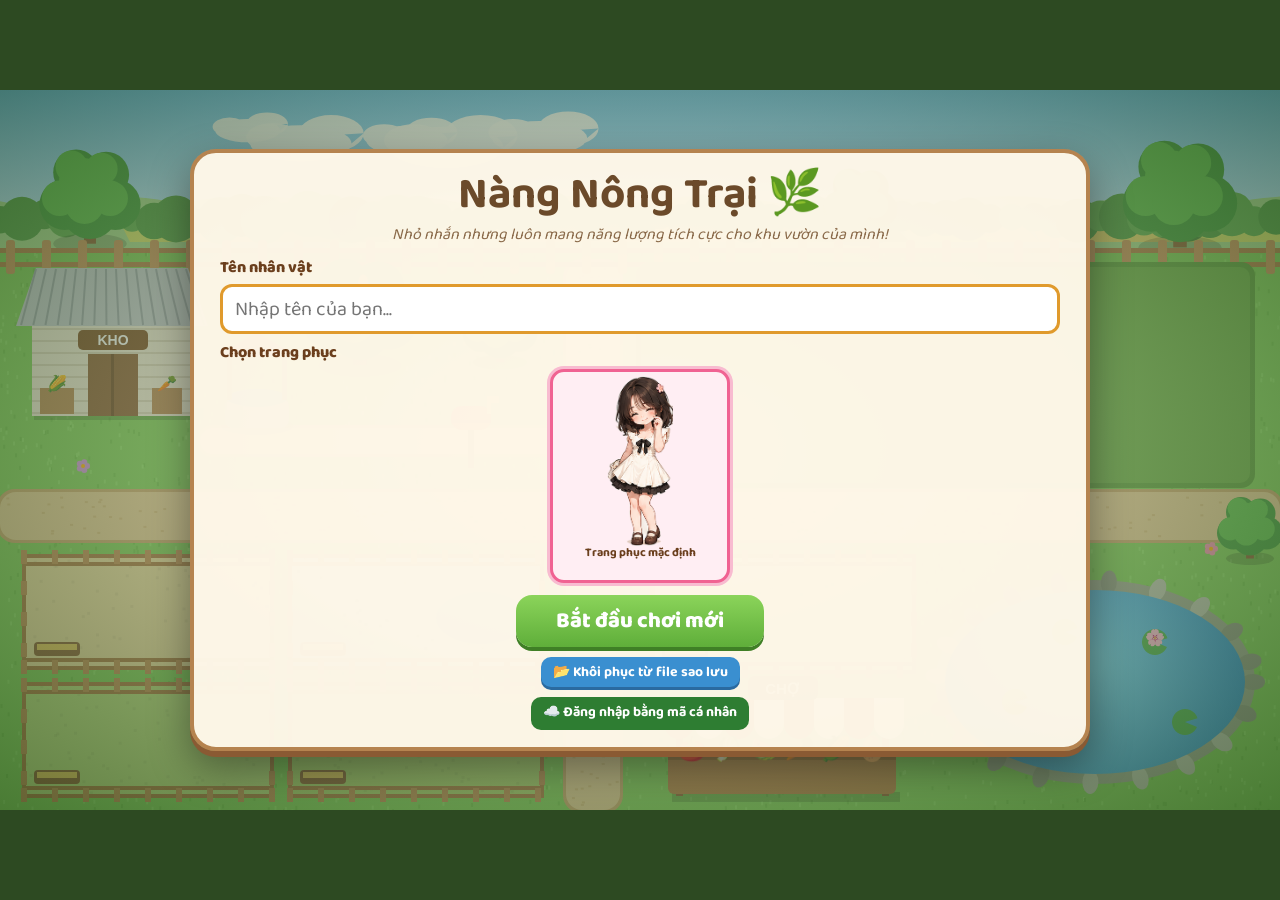
==== commit 3dd5859d: "Kho xếp theo nhóm: nông sản, sản phẩm chăn nuôi, cá & hải sản (v1.7.2) Mỗi nhóm có tiêu đề kèm tổng " ====
--- a/index.html
+++ b/index.html
@@ -10,7 +10,7 @@
 <link rel="preconnect" href="https://fonts.googleapis.com">
 <link href="https://fonts.googleapis.com/css2?family=Baloo+2:wght@500;700;800&display=swap" rel="stylesheet">
 <!-- ?v= đổi mỗi lần cập nhật để trình duyệt tải bản mới thay vì dùng bản cũ trong bộ nhớ đệm -->
-<link rel="stylesheet" href="style.css?v=1.7.1">
+<link rel="stylesheet" href="style.css?v=1.7.2">
 </head>
 <body>
 <div id="stage">
@@ -92,9 +92,9 @@
   <p>Hãy xoay ngang điện thoại để chơi nhé!</p>
   <button class="big" id="btnFullscreen">⛶ Toàn màn hình &amp; xoay ngang</button>
 </div>
-<script src="game.js?v=1.7.1"></script>
-<script src="supabase-config.js?v=1.7.1"></script>
-<script src="coop.js?v=1.7.1"></script>
-<script src="account.js?v=1.7.1"></script>
+<script src="game.js?v=1.7.2"></script>
+<script src="supabase-config.js?v=1.7.2"></script>
+<script src="coop.js?v=1.7.2"></script>
+<script src="account.js?v=1.7.2"></script>
 </body>
 </html>
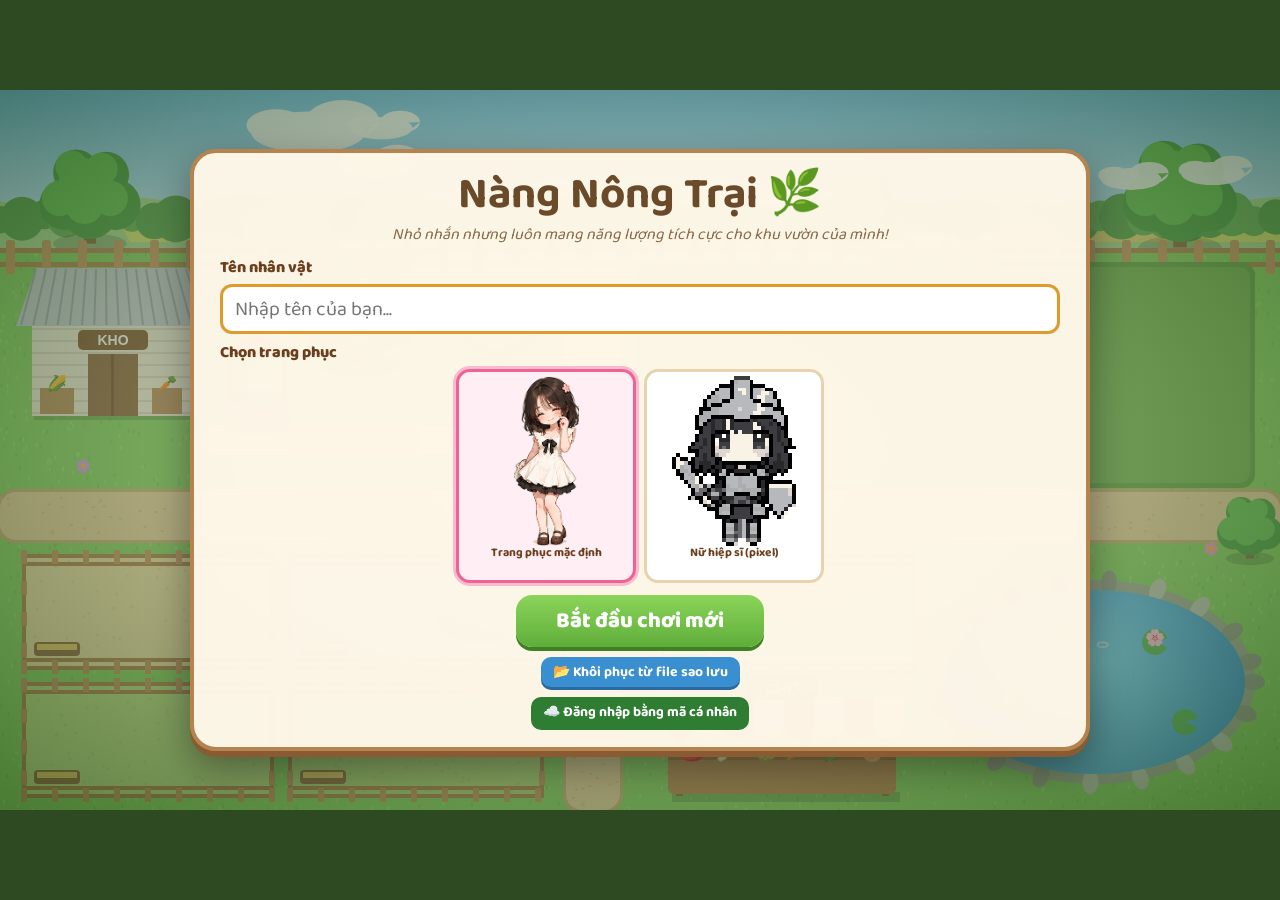
==== commit e86e345f: "Thêm trang phục Nữ hiệp sĩ pixel-art (v1.8.0) - 20 frame 64x64 (đi 6, gieo hạt 8, tưới 6) ghép thành" ====
--- a/index.html
+++ b/index.html
@@ -10,7 +10,7 @@
 <link rel="preconnect" href="https://fonts.googleapis.com">
 <link href="https://fonts.googleapis.com/css2?family=Baloo+2:wght@500;700;800&display=swap" rel="stylesheet">
 <!-- ?v= đổi mỗi lần cập nhật để trình duyệt tải bản mới thay vì dùng bản cũ trong bộ nhớ đệm -->
-<link rel="stylesheet" href="style.css?v=1.7.2">
+<link rel="stylesheet" href="style.css?v=1.8.0">
 </head>
 <body>
 <div id="stage">
@@ -92,9 +92,9 @@
   <p>Hãy xoay ngang điện thoại để chơi nhé!</p>
   <button class="big" id="btnFullscreen">⛶ Toàn màn hình &amp; xoay ngang</button>
 </div>
-<script src="game.js?v=1.7.2"></script>
-<script src="supabase-config.js?v=1.7.2"></script>
-<script src="coop.js?v=1.7.2"></script>
-<script src="account.js?v=1.7.2"></script>
+<script src="game.js?v=1.8.0"></script>
+<script src="supabase-config.js?v=1.8.0"></script>
+<script src="coop.js?v=1.8.0"></script>
+<script src="account.js?v=1.8.0"></script>
 </body>
 </html>
